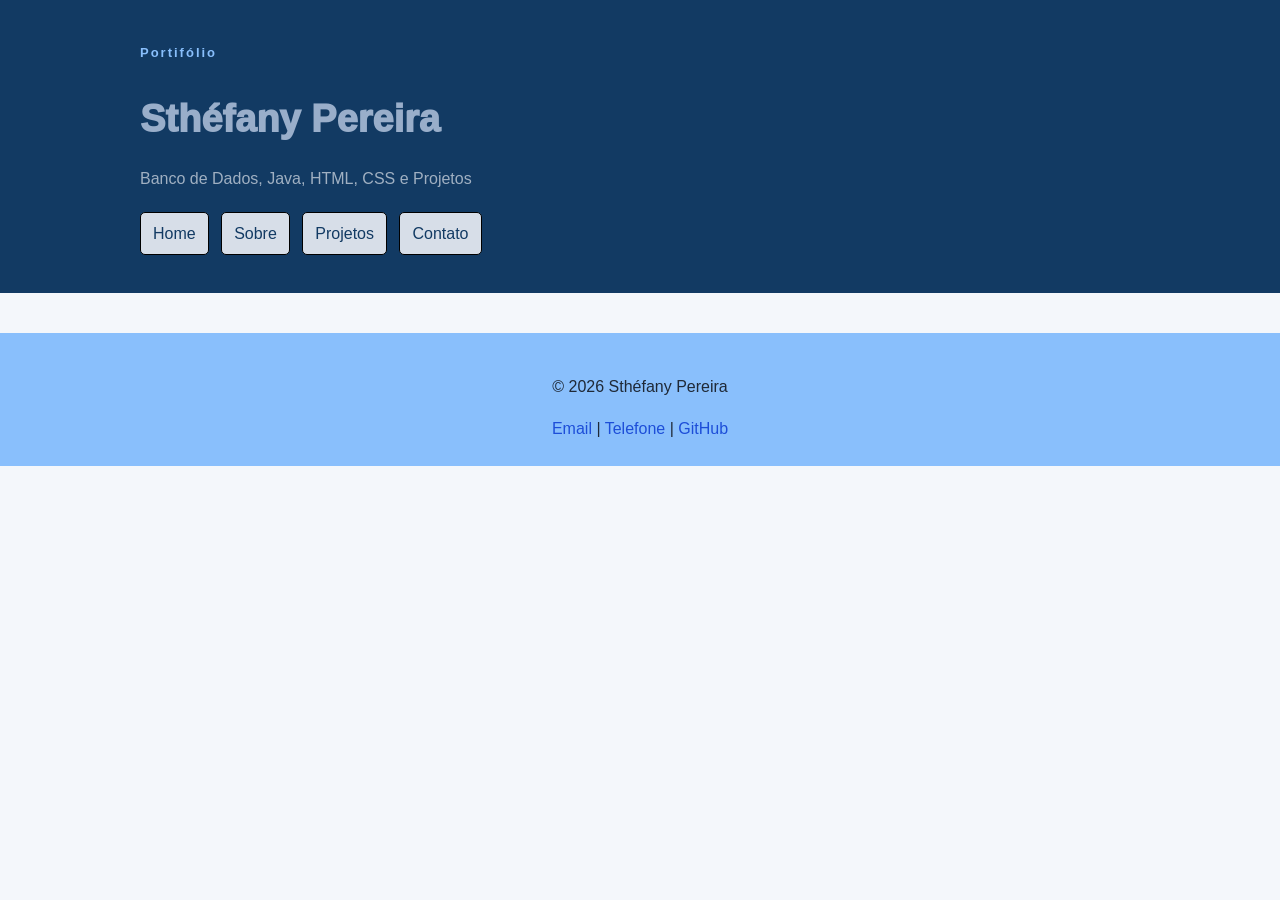
==== pages/sobre.html @ bd481048 "Criação da página sobre.html e do style-sobre.css" ====
<!DOCTYPE html>
<html lang="en">
<head>
    <meta charset="UTF-8">
    <meta name="viewport" content="width=device-width, initial-scale=1.0">
    <link rel="stylesheet" href="../style/style-sobre.css">
    <link rel="stylesheet" href="../style/style.css">
    <title>Sobre | Sthéfany Pereira</title>
</head>
<body>
    <header class="cabecalho">
        <div class="container">
            <p class="etiqueta">Portifólio</p>

            <h1>Sthéfany Pereira</h1>

            <p class="subtitulo">
                Banco de Dados, Java, HTML, CSS e Projetos
            </p>

            <nav class="menu-principal">
                <ul class="menu-lista">
                    <li><a class="menu-link" href="index.html">Home</a></li>
                    <li><a class="menu-link" href="./pages/sobre.html">Sobre</a></li>
                    <li><a class="menu-link" href="./pages/projetos.html">Projetos</a></li>
                    <li><a class="menu-link" href="./pages/contato.html">Contato</a></li>
                </ul>
            </nav>
        </div>
    </header>

    <footer class="rodape">
        <div class="container">
            <p>&copy; 2026 Sthéfany Pereira</p>

            <address>
                <a href="mailto: sthefany.vitoria.pereira10@gmail.com">Email</a>
                <span> | </span>
                <a href="tel:+5515996082716">Telefone</a>
                <span> | </span>
                <a href="https://github.com/sthevick" target="_blank">GitHub</a>
            </address>
        </div>
    </footer>
    
</body>
</html>
---- style/style.css ----
*{
    box-sizing: border-box;
}

body{
    margin: 0;

    background-color: #f4f7fb;
    color: #1f2937;

    font-family: Arial, Arial, Helvetica, sans-serif;
    font-size: 16px;
    line-height: 1.6;
}

h1, h2, h3{
    color: #123a63;
}

h1{
    font-size: 38px;
    margin-bottom: 10px;
}

h2{
    font-size: 26px;
}

h3{
    font-size: 20px;
}

a{
    color: #1d4ed8;
}

.container{
    width: 90%;
    max-width: 1000px;

    margin: 0 auto;
}

.cabecalho{
    background-color: #123a63;
    color: #a0b0c2;
    padding: 30px 0;
}

.cabecalho h1{
    color: rgb(153, 174, 202);
    font-weight: 1000;
}

.etiqueta{
    margin-bottom: 5px;

    color: #89bffc;

    font-size: 13px;
    font-weight: bold;
    letter-spacing: 2px;
}

.subtitulo{
    max-width: 700px;
}

.menu-lista{
    margin: 20px 0 0;
    padding: 0;

    list-style: none;
}

.menu-lista li{
    display: inline-block;

    margin-right: 8px;
    margin-bottom: 8px;
}

.menu-link{
    display: inline-block;

    padding: 8px 12px;

    background-color: #d7dee8;
    color: #123a63;

    border: 1px solid #000;
    border-radius: 5px;

    text-decoration: none;
}

.secao{
    padding: 72px 0 ;
}

.titulo-secao{
    margin-bottom: 32px;
    padding-left: 12px;

    border-left: 5px solid #013885;
    border-radius: 5px;
}

.grade-cards{
    display: grid;
    gap: 24px;
}

.card{
    padding: 24px;
    background-color: #fff;
    border: 1px solid #d8e0e8;
    border-radius: 10px;
    box-shadow: 0 10px 30px rgba(20, 45, 70, 0.08);
}

.lista-tecnologias{
    list-style: none;
    padding: 0;
    margin: 0;
}

.lista-tecnologias li{
    padding: 10px 14px;
    background-color: #fff;
    display: inline-block;
    border: 1px solid  #d8e0e8;
    border-radius: 999px;
}

.rodape{
    margin-top: 40px;
    padding: 25px;
    background-color: #89bffc;

    text-align: center;
}

.rodape address{
    font-style: normal;
}

.rodape a{
    text-decoration: none;
}
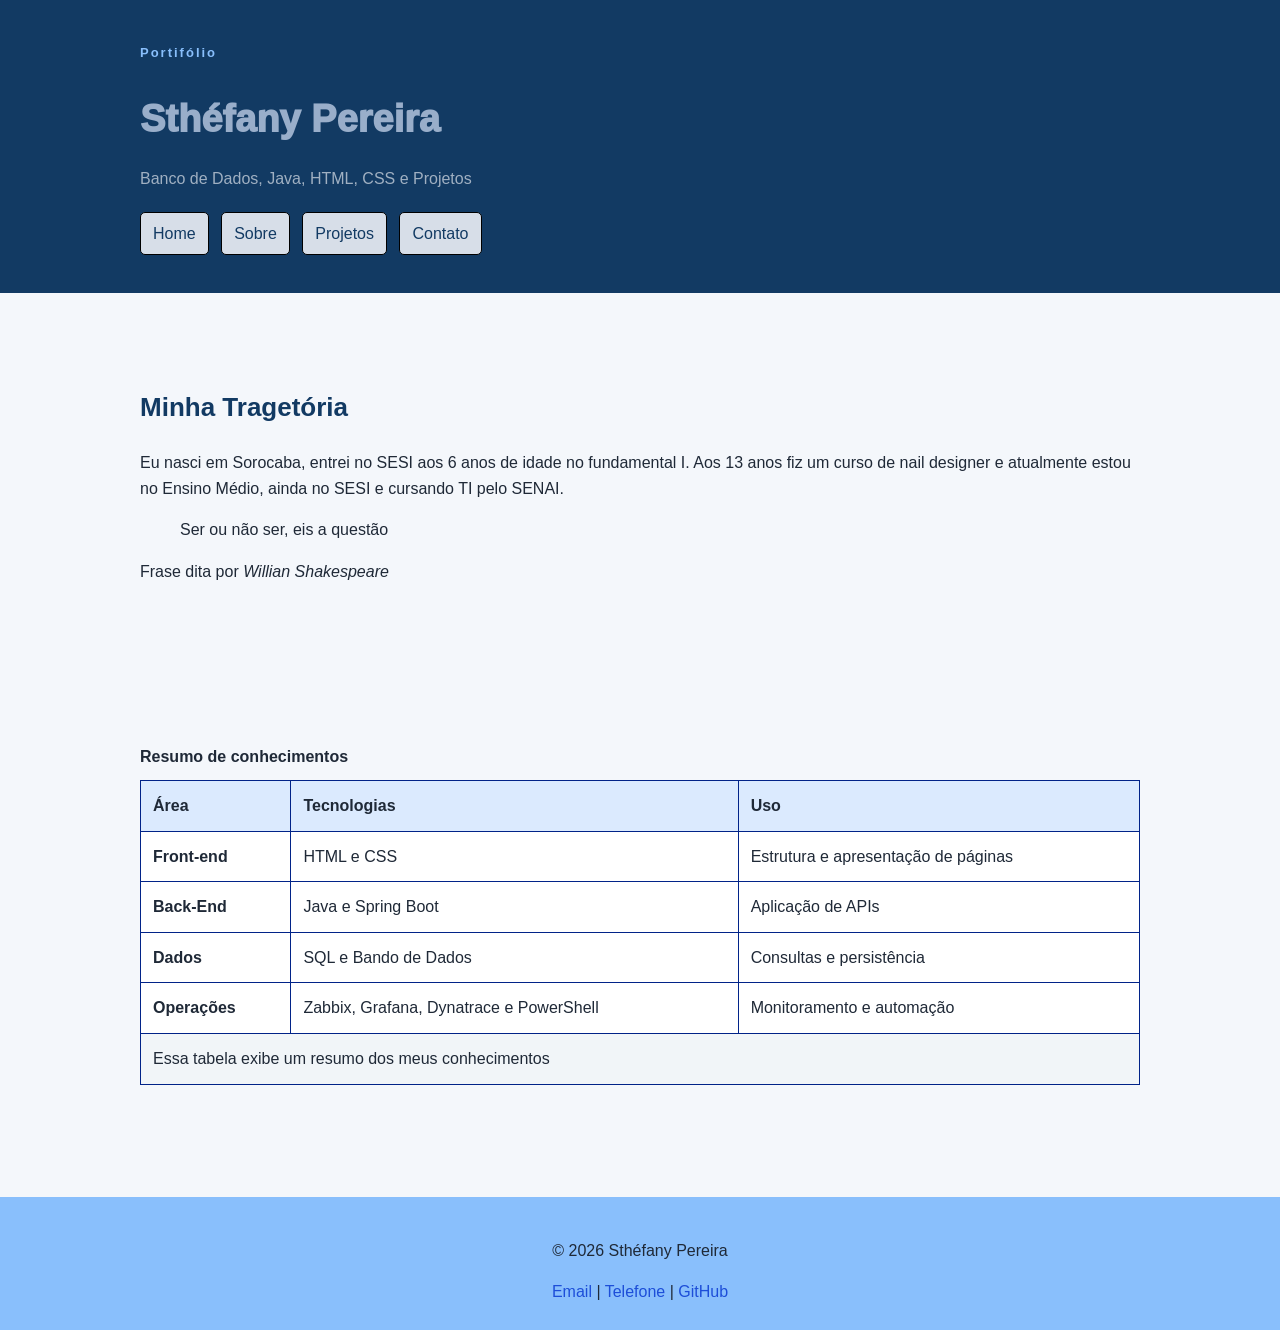
==== commit 50328362: "Preenchimento e estilização da página sobre.html" ====
--- a/pages/sobre.html
+++ b/pages/sobre.html
@@ -20,14 +20,71 @@
 
             <nav class="menu-principal">
                 <ul class="menu-lista">
-                    <li><a class="menu-link" href="index.html">Home</a></li>
-                    <li><a class="menu-link" href="./pages/sobre.html">Sobre</a></li>
-                    <li><a class="menu-link" href="./pages/projetos.html">Projetos</a></li>
-                    <li><a class="menu-link" href="./pages/contato.html">Contato</a></li>
+                    <li><a class="menu-link" href="../index.html">Home</a></li>
+                    <li><a class="menu-link" href="./sobre.html">Sobre</a></li>
+                    <li><a class="menu-link" href="./projetos.html">Projetos</a></li>
+                    <li><a class="menu-link" href="./contato.html">Contato</a></li>
                 </ul>
             </nav>
         </div>
     </header>
+
+    <main class="container">
+        <section class="secao">
+            <h2>Minha Tragetória</h2>
+            <p>
+                Eu nasci em Sorocaba, entrei no SESI aos 6 anos de idade
+                no fundamental I. Aos 13 anos fiz um curso de nail designer e
+                atualmente estou no Ensino Médio, ainda no SESI e cursando TI pelo SENAI.
+            </p>
+
+            <blockquote class="citacao">
+                Ser ou não ser, eis a questão 
+            </blockquote>
+            <p>
+                Frase dita por <cite>Willian Shakespeare</cite>
+            </p>
+        </section>
+        <section class="secao">
+            <table class="tabela-conhecimentos">
+                <caption>Resumo de conhecimentos</caption>
+                <thead>
+                    <tr>
+                        <th scope="col">Área</th>
+                        <th scope="col">Tecnologias</th>
+                        <th scope="col">Uso</th>
+                    </tr>
+
+                </thead>
+                <tbody>
+                    <tr>
+                        <th scope="row">Front-end</th>
+                        <td>HTML e CSS</td>
+                        <td>Estrutura e apresentação de páginas</td>
+                    </tr>
+                     <tr>
+                        <th scope="row">Back-End</th>
+                        <td>Java e Spring Boot</td>
+                        <td>Aplicação de APIs</td>
+                    </tr>
+                     <tr>
+                        <th scope="row">Dados</th>
+                        <td>SQL e Bando de Dados</td>
+                        <td>Consultas e persistência</td>
+                         <tr>
+                        <th scope="row">Operações</th>
+                        <td>Zabbix, Grafana, Dynatrace e PowerShell</td>
+                        <td>Monitoramento e automação</td>
+                    </tr>
+                    <tfoot>
+                        <tr>
+                            <td colspan="3">Essa tabela exibe um resumo dos meus conhecimentos</td>
+                        </tr>
+                    </tfoot>
+                </tbody>
+            </table>
+        </section>
+    </main>
 
     <footer class="rodape">
         <div class="container">
--- a/style/style-sobre.css
+++ b/style/style-sobre.css
@@ -0,0 +1,27 @@
+.tabela-conhecimentos{
+    width: 100%;
+    border-collapse: collapse;
+    background-color: white;
+}
+
+.tabela-conhecimentos caption{
+    margin-bottom: 10px;
+    font-weight: bold;
+    text-align: left;
+}
+
+.tabela-conhecimentos th,
+.tabela-conhecimentos td{
+    padding: 12px;
+    border: 1px solid #012388;
+    text-align: left;
+}
+
+.tabela-conhecimentos thead{
+    background-color: #dbeafe;
+}
+
+.tabela-conhecimentos tfoot{
+    background-color: #f1f5f8;
+}
+
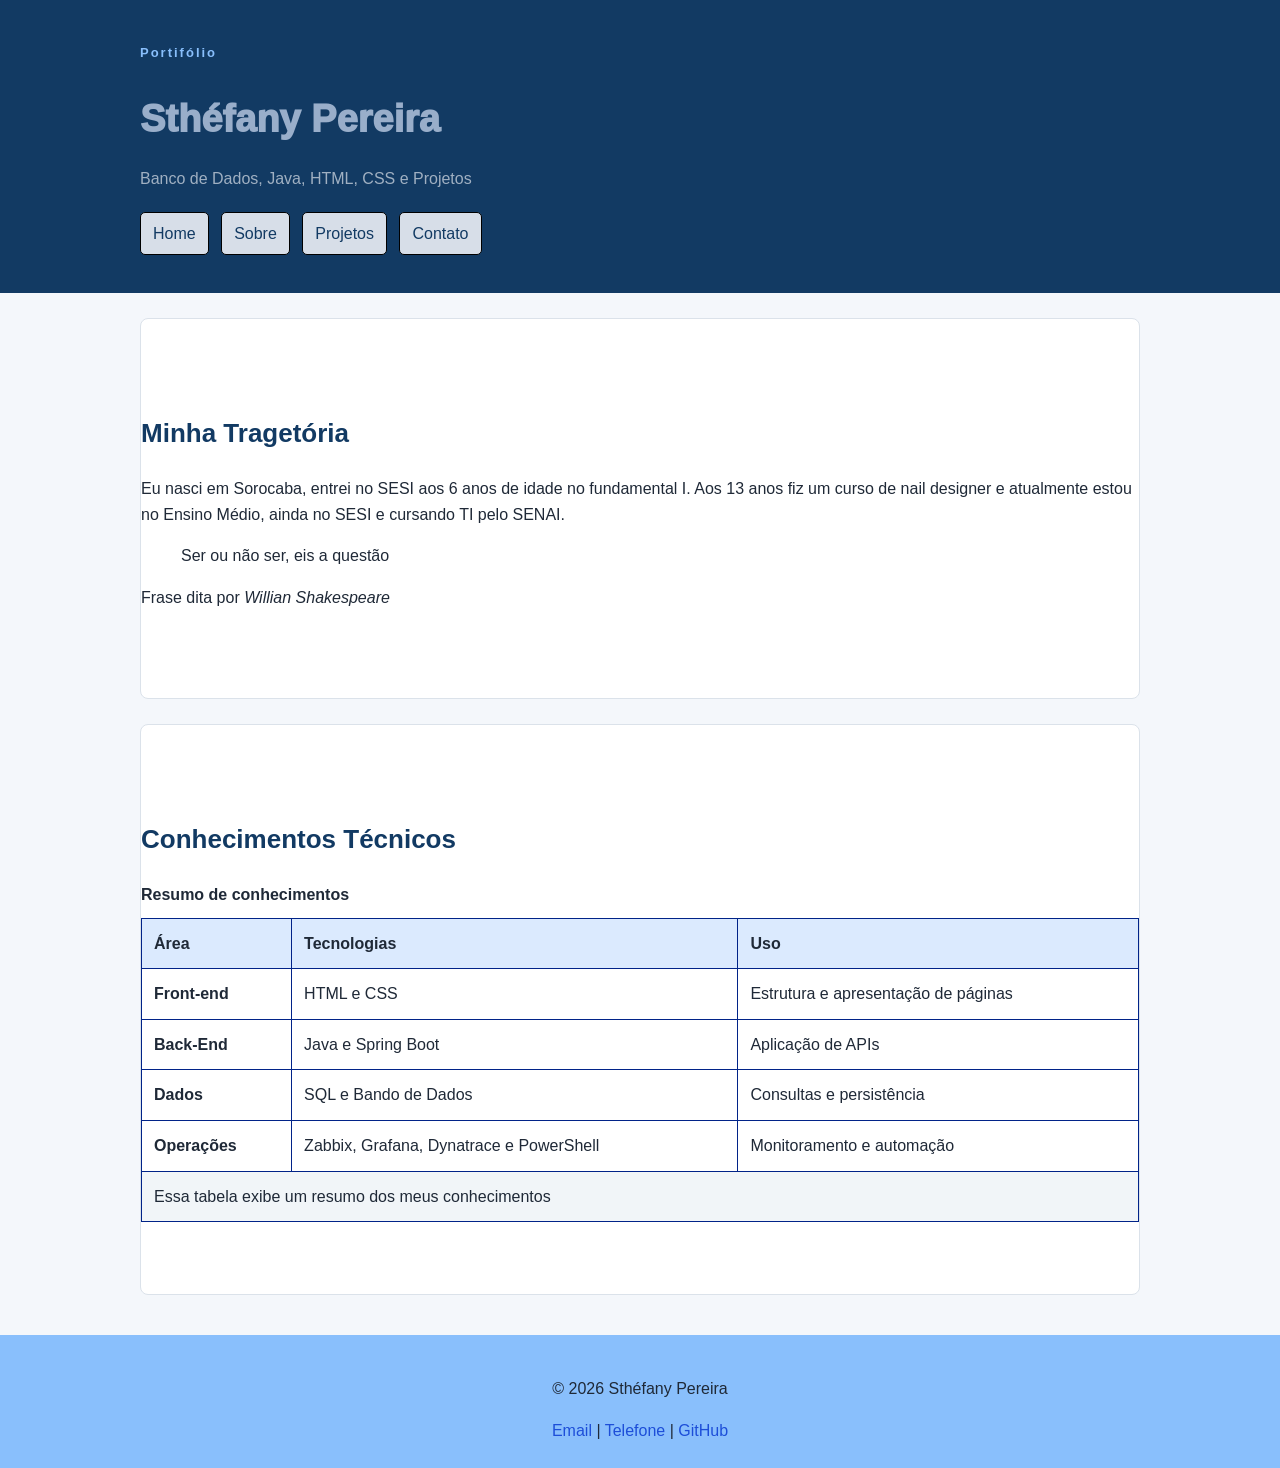
==== commit 2753bdb5: "Correção da estilização das páginas sobre.html e index.html" ====
--- a/pages/sobre.html
+++ b/pages/sobre.html
@@ -3,8 +3,8 @@
 <head>
     <meta charset="UTF-8">
     <meta name="viewport" content="width=device-width, initial-scale=1.0">
+     <link rel="stylesheet" href="../style/style.css">
     <link rel="stylesheet" href="../style/style-sobre.css">
-    <link rel="stylesheet" href="../style/style.css">
     <title>Sobre | Sthéfany Pereira</title>
 </head>
 <body>
@@ -46,6 +46,7 @@
             </p>
         </section>
         <section class="secao">
+            <h2>Conhecimentos Técnicos</h2>
             <table class="tabela-conhecimentos">
                 <caption>Resumo de conhecimentos</caption>
                 <thead>
--- a/style/style-sobre.css
+++ b/style/style-sobre.css
@@ -25,3 +25,13 @@
     background-color: #f1f5f8;
 }
 
+.secao{
+    margin: 25px 0;
+    padding: 72px 0 ;
+
+    background-color: white;
+
+    border: 1px solid #dbe2ea;
+    border-radius: 8px;
+}
+
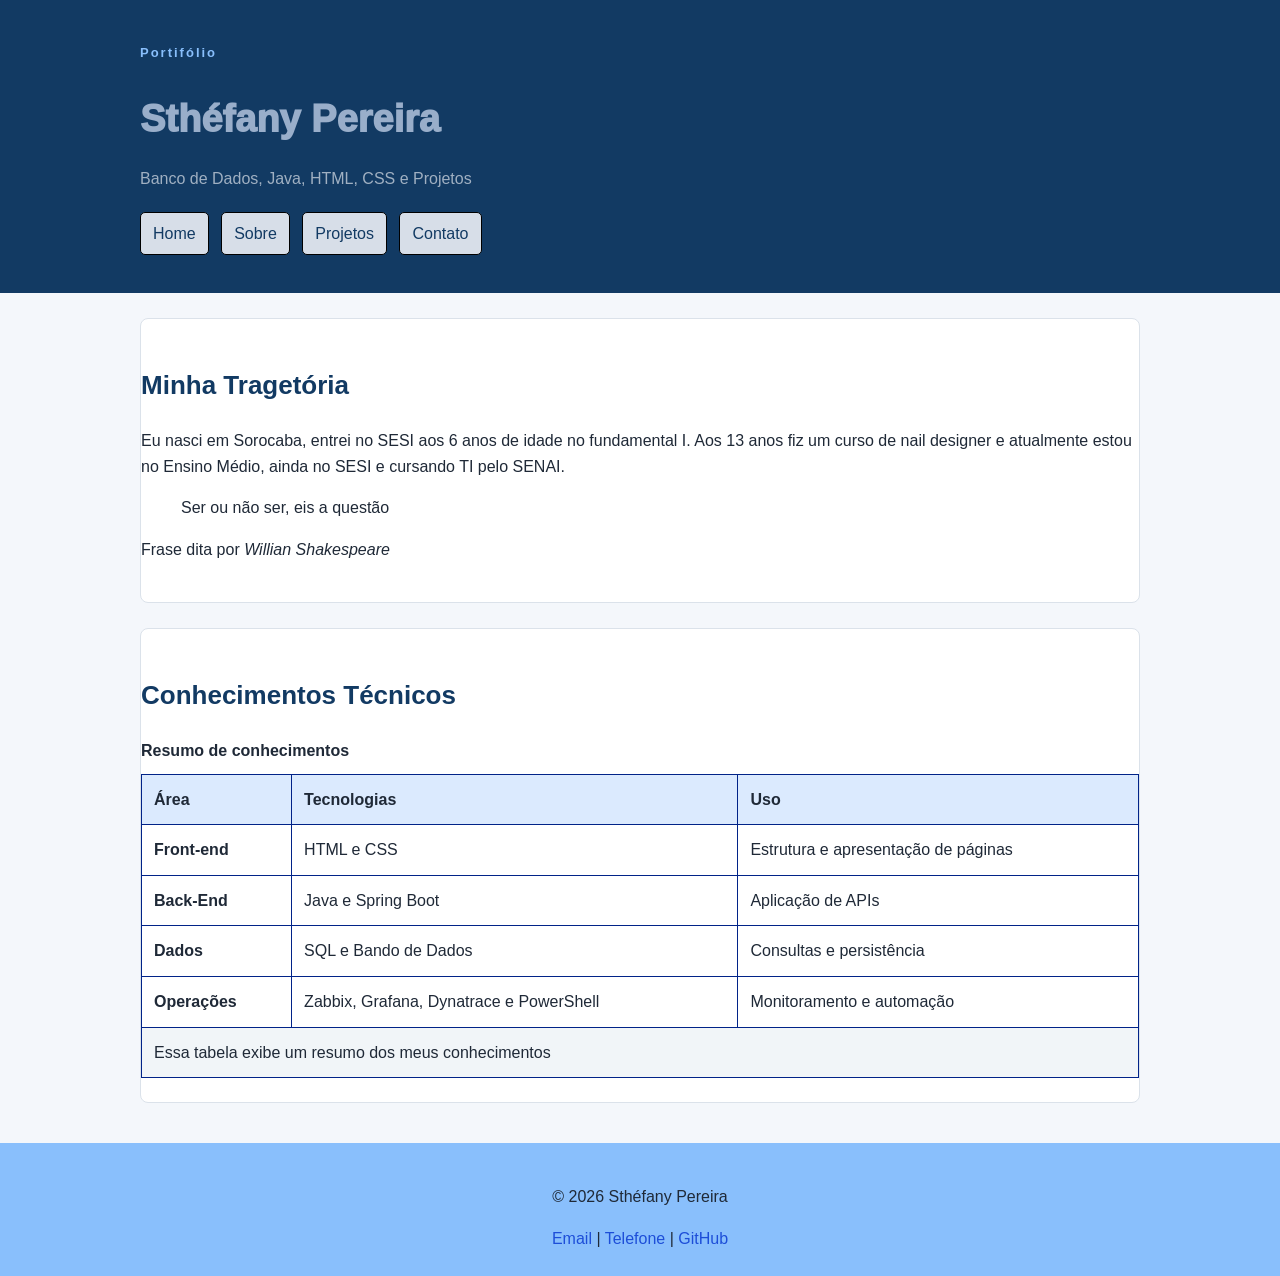
==== commit f7e982f5: "Criação e estilização da página projetos.html" ====
--- a/pages/sobre.html
+++ b/pages/sobre.html
@@ -1,5 +1,5 @@
 <!DOCTYPE html>
-<html lang="en">
+<html lang="pt-br">
 <head>
     <meta charset="UTF-8">
     <meta name="viewport" content="width=device-width, initial-scale=1.0">
--- a/style/style-sobre.css
+++ b/style/style-sobre.css
@@ -27,7 +27,7 @@
 
 .secao{
     margin: 25px 0;
-    padding: 72px 0 ;
+    padding: 24px 0 ;
 
     background-color: white;
 
